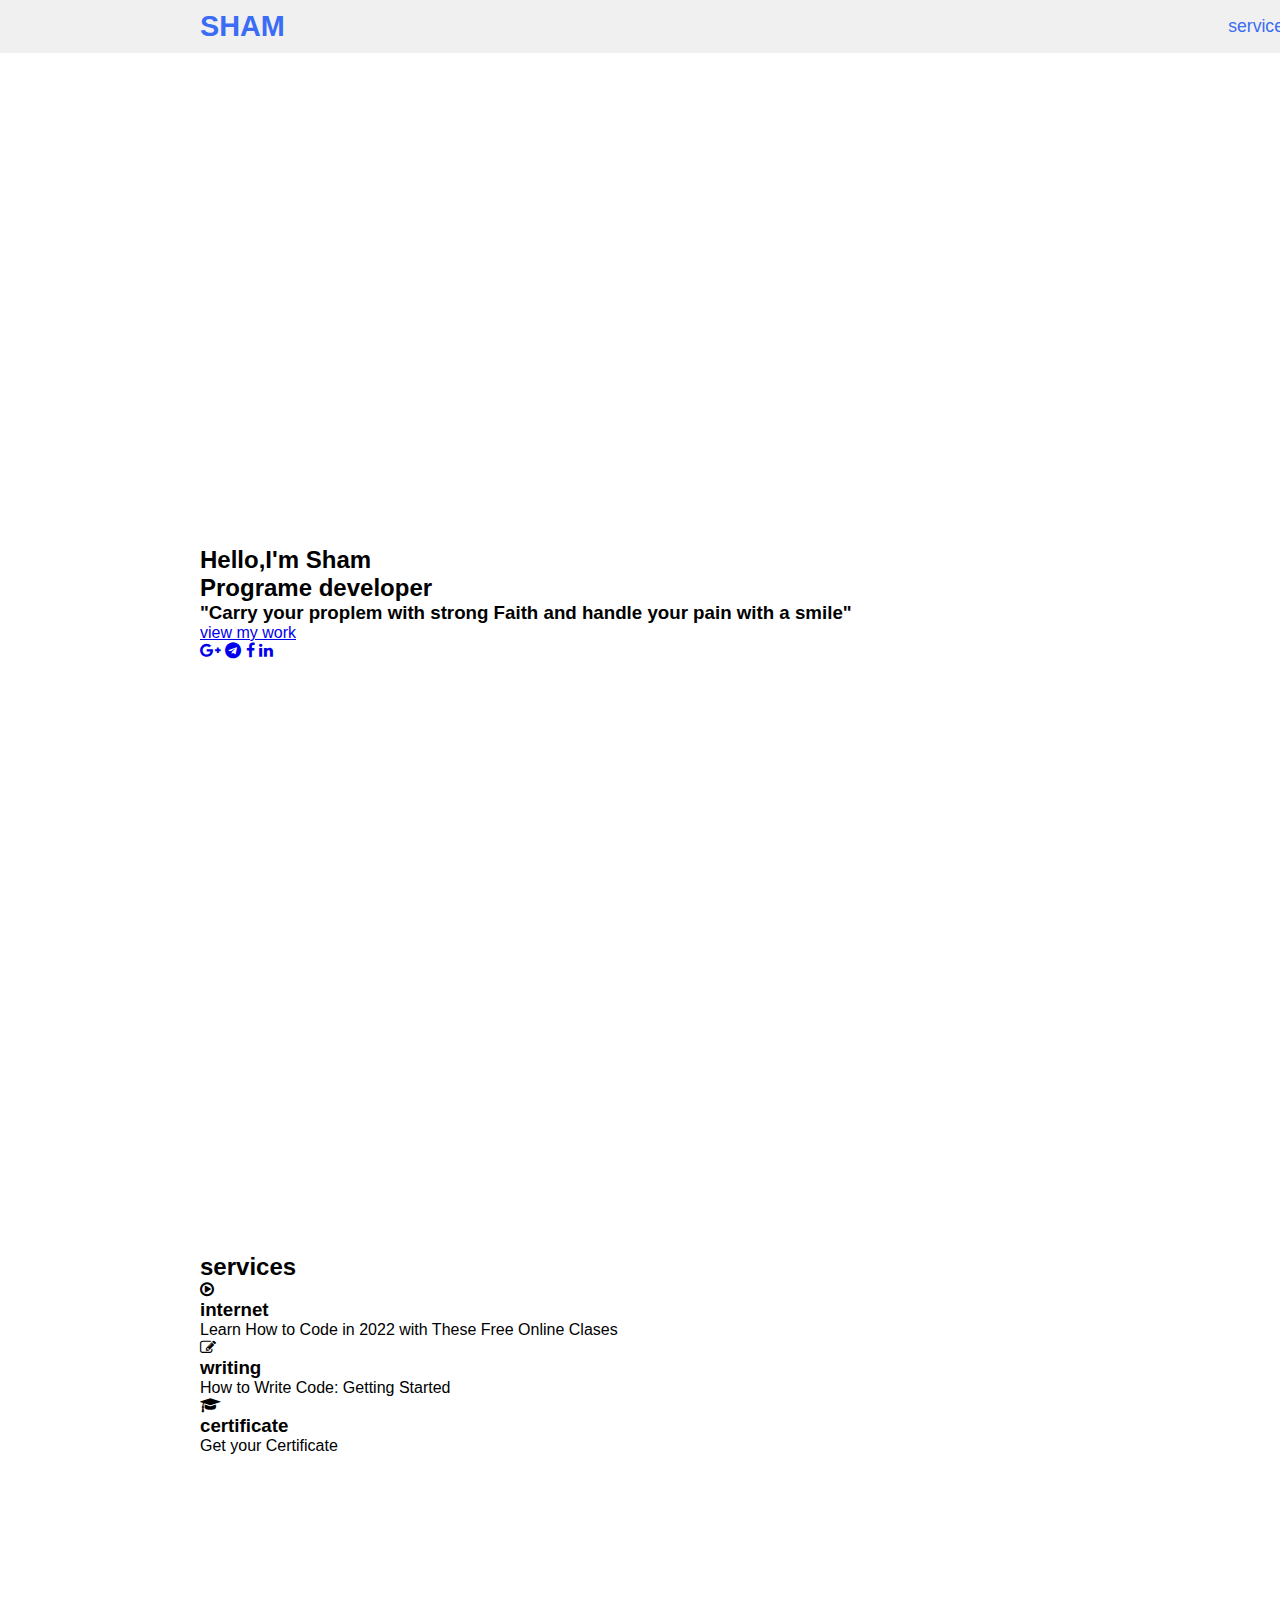
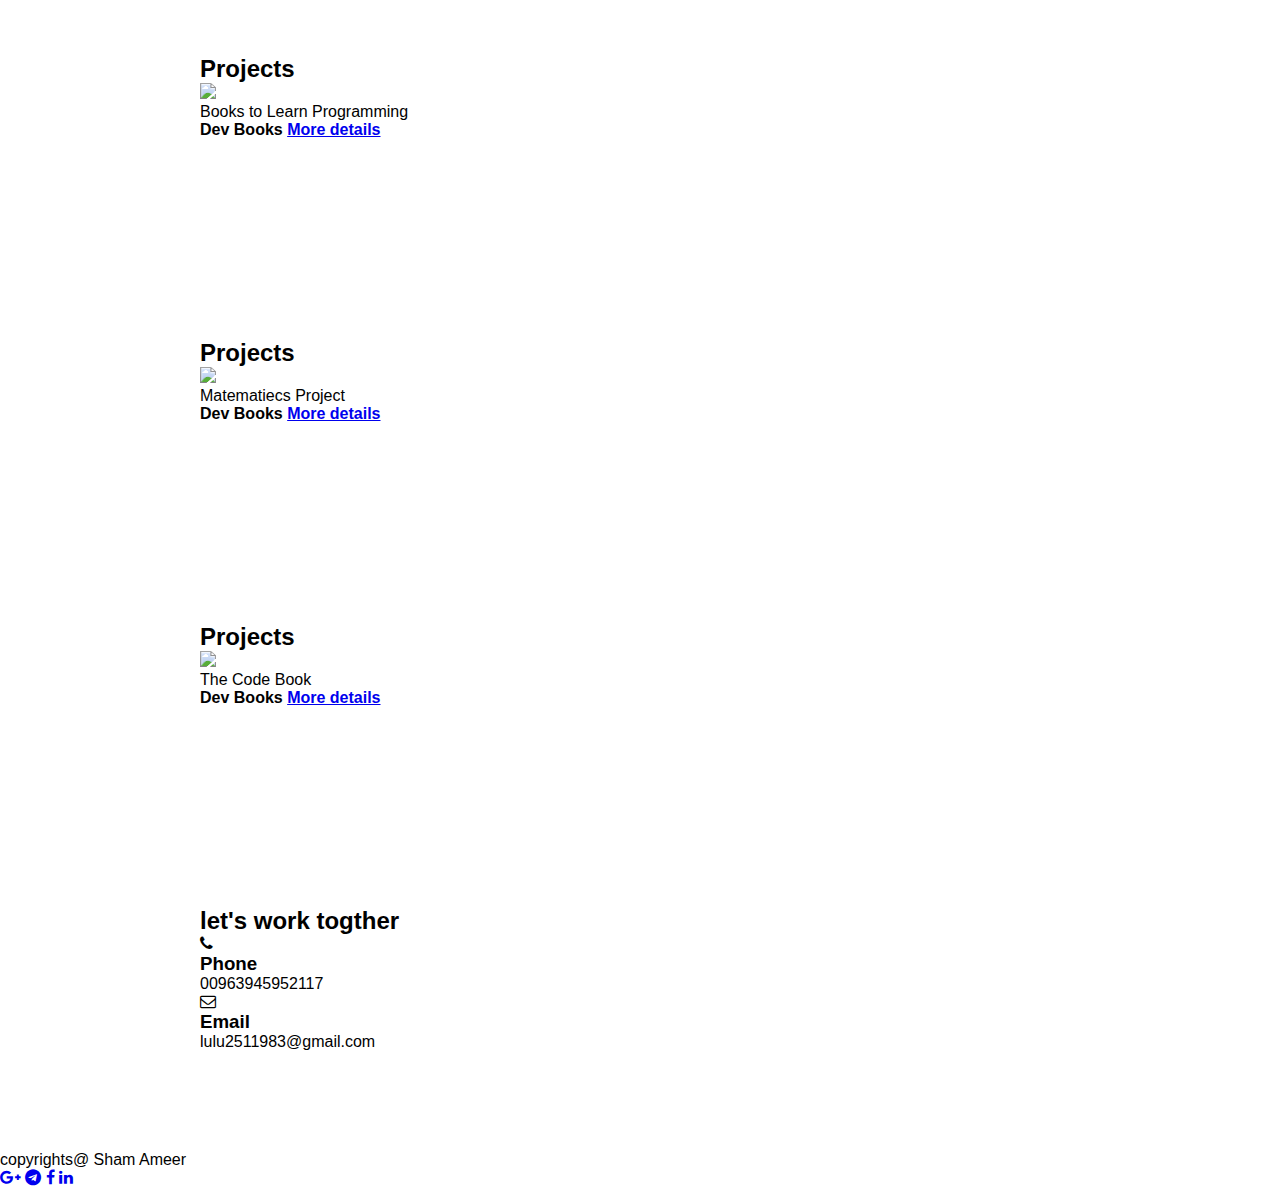
==== index.html @ e23ab3c3 "Add files via upload" ====
<!DOCTYPE HTML>
<html>
<head>
    <link rel="stylesheet"
    href="https://cdnjs.cloudflare.com/ajax/libs/font-awesome/4.7.0/css/font-awesome.min.css">
    <style>
        * {
    padding: 0;
    margin: 0;
    font-family: Sans-Serif;
}
header {
    background-color: #f0f0f0;
    width: 100%;
    z-index: 999;
    display: flex;
    justify-content: space-between;
    align-items: center;
    padding: 10px 200px;
}
.logo {
    text-decoration: none;
    color: #3a6cf4;
    text-transform: uppercase;
    font-weight: 700;
    font-size: 1.8em;
}
.navigation a {
    color: #3a6cf4;
    text-decoration: none;
    font-size: 1.1em;
    font-weight: 500;
    padding-left: 30px;
}
.navigation a:hover {
    color: #FF000F;
}
section {
    padding: 100px 200px;
}
.main {
    width: 100%;
    min-height: 100vh;
    display: flex;
    align-items: center;
    background: url=https://top4top.io/][img]https://j.top4top.io/s_2583stns23.jpg[/img) no-repeat;
    background-size: cover;
    background-position: center;
    background-attachment: fixed;
}
.main h2 {
    color: #fff;
    font-size: 1.4em;
    font-weight: 500;
}
.main h2 span {
    color: #4c9eff;
    font-size: 1.4em;
    font-weight: 600;
    display: inline-block;
    margin-top: 10px;
}
.main h3 {
    color: #fff;
    font-size: 2em;
    font-weight: 700;
    letter-spacing: 10px;
    margin-top: 10px;
    margin-bottom: 30px;
}
.main-btn {
    color: #fff;
    background-color: #3a6cf4;
    text-decoration: none;
    font-size: 1.1em;
    font-weight: 600;
    display: inline-block;
    padding: 15px 15px;
    letter-spacing: 10px;
    border-radius: 15px;
    margin-bottom: 40px;
    transition: 0.7s ease;
}
.main-btn:hover {
    background-color: #0a49f6;
    transform: scale(1.1);
}
.social-icons a {
    color: #fff;
    font-size: 1.7em;
    padding-right: 30px;


}
.title {
    display: flex;
    justify-content: center;
    color: #3a6cf4;
    font-size: 2.2em;
    font-weight: 800;
    margin-bottom: 30px;

}
.content {
    display: flex;
    justify-content: center;
    flex-direction: row;
    flex-wrap: warp;
}
.card {
    background-color: #fff;
    width: 21.25em;
    box-shadow: 0 5px 25px rgba(1 1 1 /15%);
    border-radius: 10px;
    padding: 25px;
    margin: 15px;
    transition: 0.7s ease;
}
.card:hover {
    transform: scale(1.1);
}
.icon {
    color: #3a6cf4;
    font-size: 8em;
    text-align: center;
}
.info {
    text-align: center;
}
.info h3 {
    color: #3a6cf4;
    font-size: 1.2em;
    font-weight: 700;
    margin: 10px;
}
.projects {
    background-color: #000016;
}
.projects.content {
    margin-top: 30px;
}
.project-card {
    background-color: #fff;
    border: 1px solid #fff;
    min-height: 14em;
    width: 23em;
    overflow: hidden;
    border-radius: 10px;
    margin: 20px;
    transition: 0.7s ease;
}
.project-card:hover {
    transform: scale(1.1);
}
.project-image:hover.project-image {
    oppacity: 0.9;
}
.project-image img {
    width: 100%;
}
.project-info{
    padding: 1em;
}
.project-category{
    font-size: 0.8em;
    color: #000;
}
.project-title{
    display: flex;
    justify-content: space-between;
    text-transform: uppercase;
    font-weight: 800;
    margin-top: 10px;
}
.more-details{
    text-decoration: none;
    color: #3a6cf4;
}
.more-details:hover{
    color: #601cfc;
}
.contact.icon{
    font-size: 4.5em;
}
.contact.info h3{
    color: #000;
}
.contact.info p{
    font-size: 1.5em;
}
.footer{
    background-color: #000016;
    color: #fff;
    padding: 2em;
    display: flex;
    justify-content: space-between;
}
.footer-title{
    font-size: 1.3em;
    font-weight: 600;
}
.footer-title span{
    color: #3a6cf4;
}





@media(max-width:1023px){
    header{
        padding: 12px 20px;
    }
    .navigation a{
        padding-left: 10px;
    }
    .title{
        font-size: 1.8em;
    }
    section{
        padding: 80px 20px;
    }
    .main-content h2{
        font-size: 1em;
    }
    .main-content h3{
        font-size: 1.6em;
    }
    .content{
        flex-direction: column;
        align-items: center;
    }
}
@media(max-width:641px){
    body{
        font-size: 12px;
    }
    .main-content h2{
        font-size: 1.4em;
    }
}
@media(max-width:300px){
    body{
        font-size: 10px;
    }
}
        
        
    </style>
    <meta charset="utf-8">
    <meta name="viewport" content="width=device-width,initial-scale=1.0">
    <title>
        my project
    </title>
</head>
<body>
    <header>
        <a href="#" class="logo">sham</a>
        <nav class="navigation">
            <a href="#services">services</a>
            <a href="#projects">projects</a>
            <a href="#contact">contact</a>
        </nav>
    </header>
    <section class="main">
        <div>
            <h2> Hello,I'm Sham<br>
                <span>
                    Programe developer
                </span></h2>
            <h3>"Carry your proplem with strong Faith and handle your pain with a smile"</h3>
            <a href="#project" class="main-btn">view my work</a>

            <div class="social-icons">
                <a href="#"><i class="fa fa-google-plus" aria-hidden="true"></i></a>
                <a href="#"><i class="fa fa-telegram" aria-hidden="true"></i></a>
                <a href="#"><i class="fa fa-facebook" aria-hidden="true"></i></a>
                <a href="#"><i class="fa fa-linkedin" aria-hidden="true"></i></a>
            </div>
        </div>
    </section>
    <section class="cards" id="services">
        <h2 class="title">services</h2>
        <div class="content">
            <div class="card">
                <div class="icon">
                    <i class="fa fa-play-circle-o" aria-hidden="true"></i>
                </div>
                <div class="info">
                    <h3>internet</h3>
                    <p>
                        Learn How to Code in 2022 with
                        These Free Online Clases
                    </p>
                </div>
            </div>
            <div class="card">
                <div class="icon">
                    <i class="fa fa-pencil-square-o" aria-hidden="true"></i>
                </div>
                <div class="info">
                    <h3> writing</h3>
                    <p>
                        How to Write Code: Getting Started
                    </p>
                </div>
            </div>

            <div class="card">
                <div class="icon">
                    <i class="fa fa-graduation-cap" aria-hidden="true"></i>
                </div>
                <div class="info">
                    <h3>certificate</h3>
                    <p> Get your Certificate</p>
                        </div>
                    </div>
                </div>

            </section>

            <section class="projects" id="projects">
                <h2 class="title">Projects</h2>
                <div class="content">
                    <div class="project-card">
                        <div class="project-image">
                            <img src="/storage/emulated/0/sham/imag/IMGC.jpg" />
                        </div>
                        <div class="project-info">
                            <p class="project-category">
                            Books to Learn Programming
                            </p>
                            <strong class="project-title">
                                <span>Dev Books</span>
                                <a href="#" class="more-details">More details</a>
                            </strong>
                        </div>
                    </div>
                </div>

            </section>
            <section class="projects" id="projects">
                <h2 class="title">Projects</h2>
                <div class="content">
                    <div class="project-card">
                        <div class="project-image">
                            <img src="/storage/emulated/0/sham/imag/IMGG.jpg" />
                        </div>
                        <div class="project-info">
                            <p class="project-category">
                                Matematiecs Project
                            </p>
                            <strong class="project-title">
                                <span>Dev Books</span>
                                <a href="#" class="more-details">More details</a>
                            </strong>
                        </div>
                    </div>
                </div>
            </section>
            <section class="projects" id="projects">
                <h2 class="title">Projects</h2>
                <div class="content">
                    <div class="project-card">
                        <div class="project-image">
                            <img src="/storage/emulated/0/sham/imag/IMGD.jpg" />
                        </div>
                        <div class="project-info">
                            <p class="project-category">
                                The Code Book
                            </p>
                            <strong class="project-title">
                                <span>Dev Books</span>
                                <a href="#" class="more-details">More details</a>
                            </strong>
                        </div>
                    </div>
                </div>
            </section>

            <section class="cards content" id="contact">
                <h2 class="title">let's work togther</h2>
                <div class="card">
                    <div class="icon">
                        <i class="fa fa-phone" aria-hidden="true"></i>
                    </div>
                    <div class="info">
                        <h3>Phone</h3>
                        <p>
                            00963945952117
                        </p>
                    </div>
                </div>
            </div>

            <div class="card">
                <div class="icon">
                    <i class="fa fa-envelope-o" aria-hidden="true"></i>
                </div>
                <div class="info">
                    <h3>Email</h3>
                    <p>
                        lulu2511983@gmail.com
                    </p>
                </div>
            </div>
        </div>
    </section>

    <footer class="footer">
        <p class="footer-title">
            copyrights@
            <span>Sham Ameer</span>
        </p>
        <div class="social-icons">
            <a href="#"><i class="fa fa-google-plus" aria-hidden="true"></i></a>
            <a href="#"><i class="fa fa-telegram" aria-hidden="true"></i></a>
            <a href="#"><i class="fa fa-facebook" aria-hidden="true"></i></a>
            <a href="#"><i class="fa fa-linkedin" aria-hidden="true"></i></a>
        </div>

    </footer>








</body>

</html>
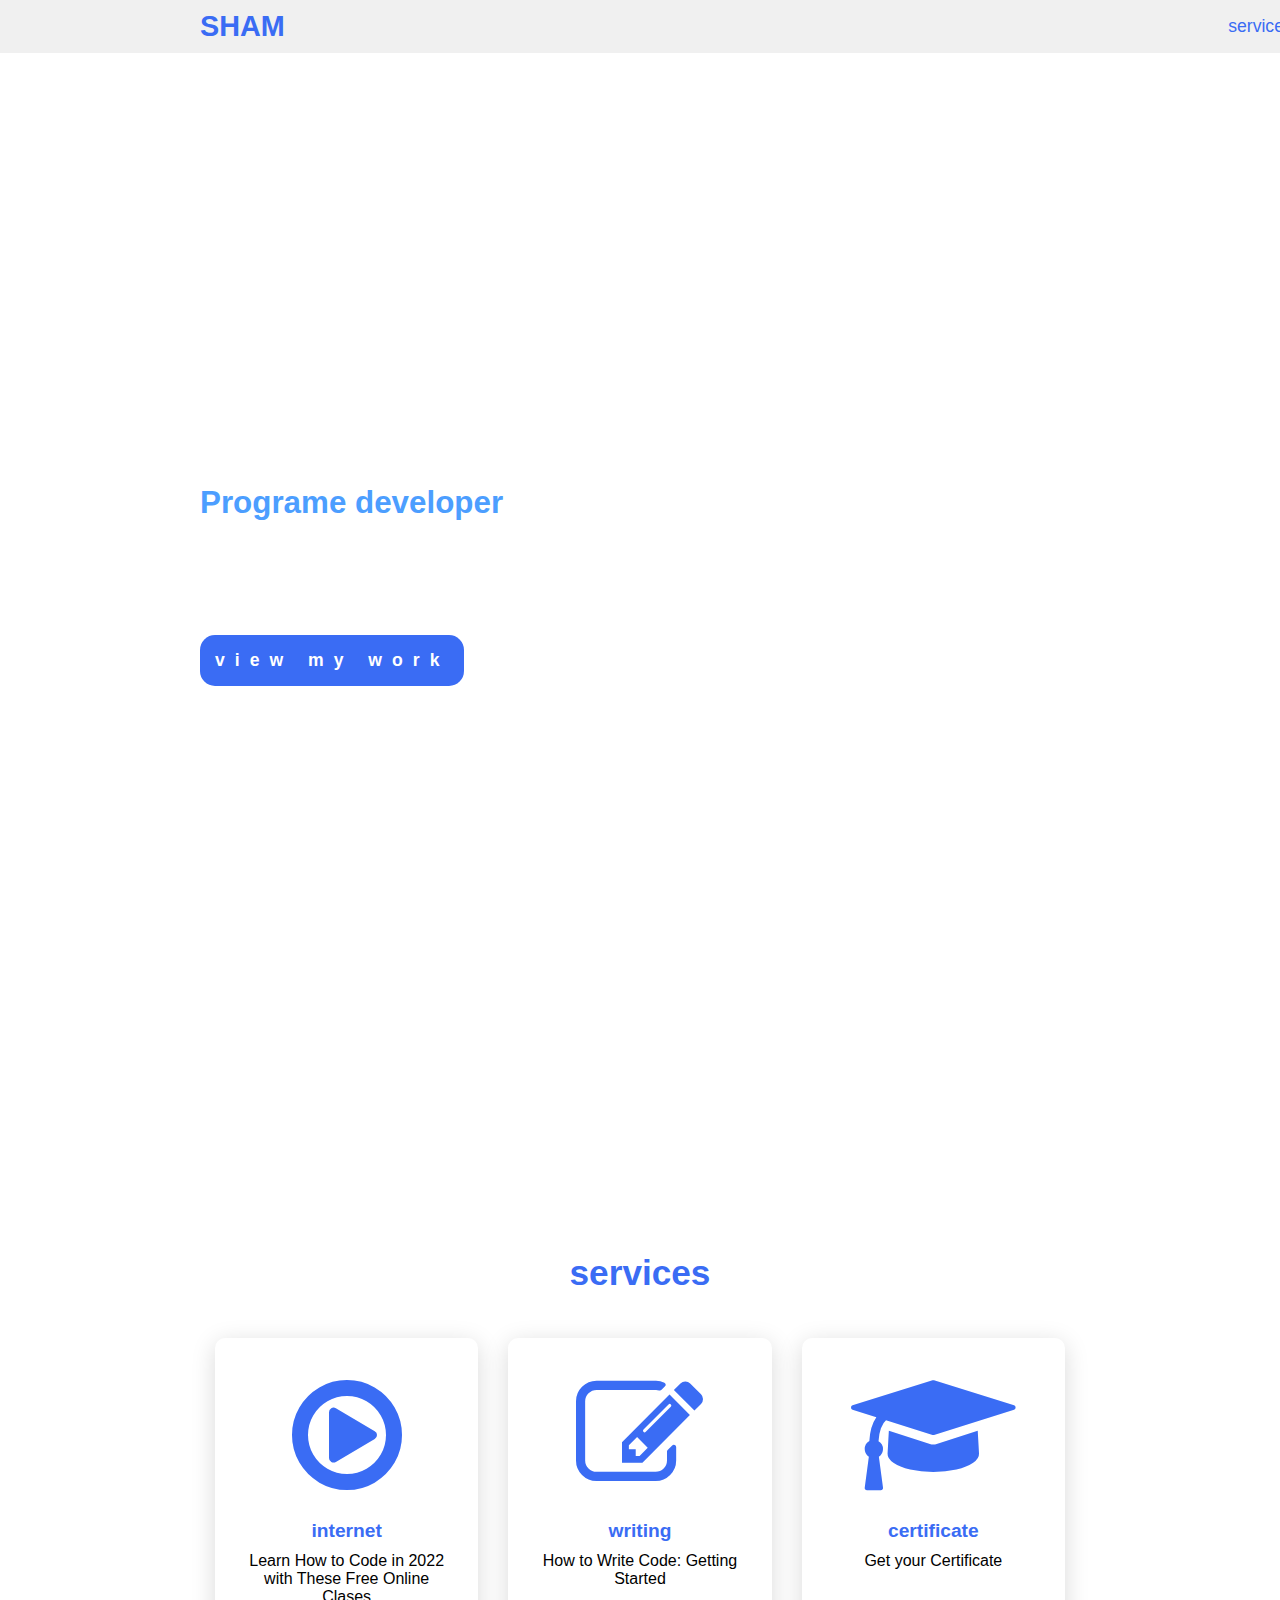
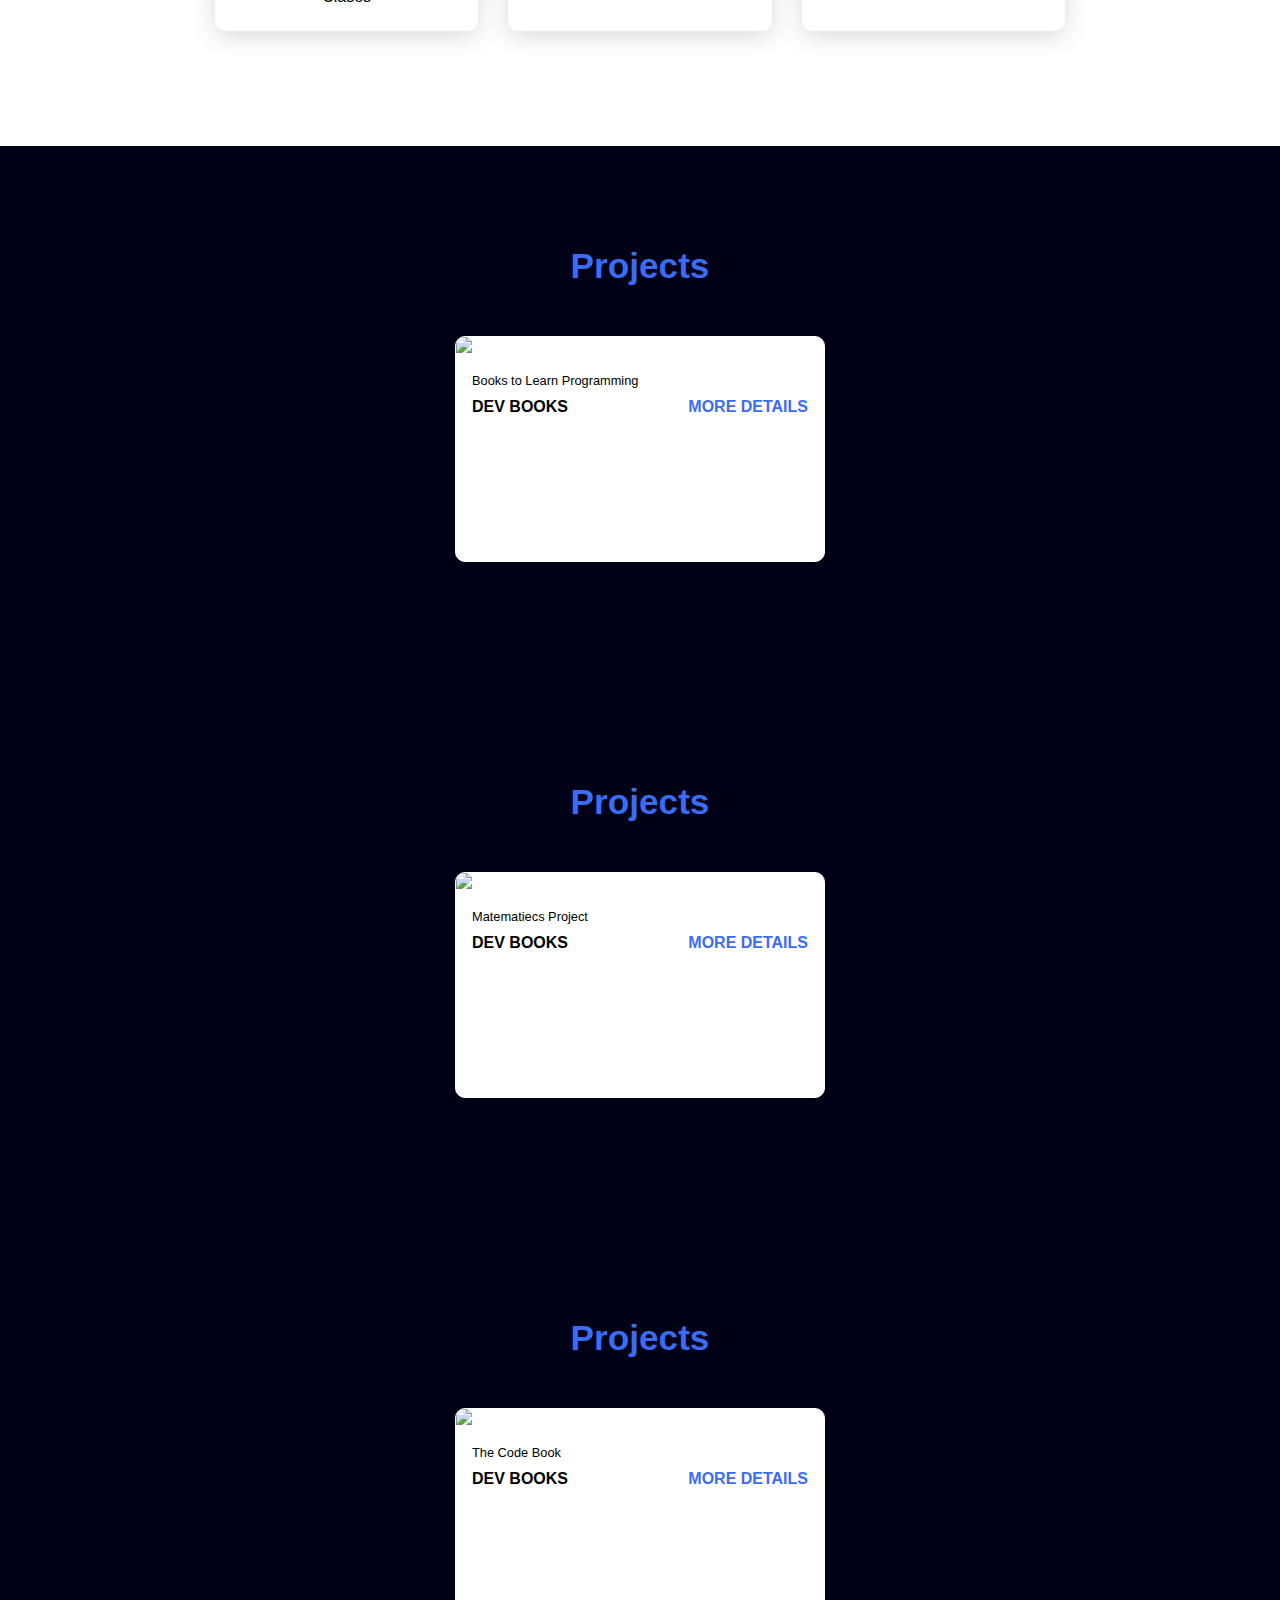
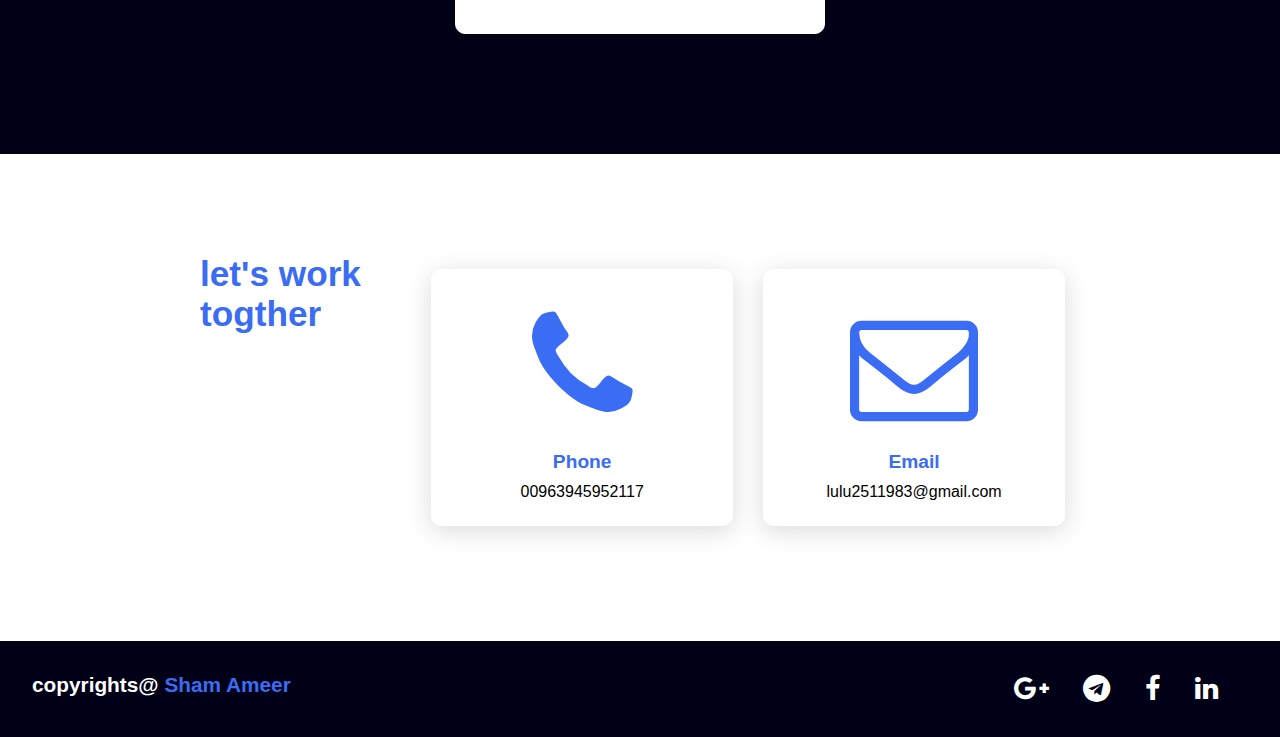
==== commit 7db6d6ad: "Update index.html" ====
--- a/index.html
+++ b/index.html
@@ -3,6 +3,7 @@
 <head>
     <link rel="stylesheet"
     href="https://cdnjs.cloudflare.com/ajax/libs/font-awesome/4.7.0/css/font-awesome.min.css">
+    <link rel="stylesheet" href="style.css">
     <style>
         * {
     padding: 0;
@@ -430,4 +431,4 @@
 
 </body>
 
-</html>+</html>
--- a/style.css
+++ b/style.css
@@ -0,0 +1,240 @@
+* {
+    padding: 0;
+    margin: 0;
+    font-family: Sans-Serif;
+}
+header {
+    background-color: #f0f0f0;
+    width: 100%;
+    z-index: 999;
+    display: flex;
+    justify-content: space-between;
+    align-items: center;
+    padding: 10px 200px;
+}
+.logo {
+    text-decoration: none;
+    color: #3a6cf4;
+    text-transform: uppercase;
+    font-weight: 700;
+    font-size: 1.8em;
+}
+.navigation a {
+    color: #3a6cf4;
+    text-decoration: none;
+    font-size: 1.1em;
+    font-weight: 500;
+    padding-left: 30px;
+}
+.navigation a:hover {
+    color: #FF000F;
+}
+section {
+    padding: 100px 200px;
+}
+.main {
+    width: 100%;
+    min-height: 100vh;
+    display: flex;
+    align-items: center;
+    background: url(/storage/emulated/0/sham/imag/IMGF.jpg) no-repeat;
+    background-size: cover;
+    background-position: center;
+    background-attachment: fixed;
+}
+.main h2 {
+    color: #fff;
+    font-size: 1.4em;
+    font-weight: 500;
+}
+.main h2 span {
+    color: #4c9eff;
+    font-size: 1.4em;
+    font-weight: 600;
+    display: inline-block;
+    margin-top: 10px;
+}
+.main h3 {
+    color: #fff;
+    font-size: 2em;
+    font-weight: 700;
+    letter-spacing: 10px;
+    margin-top: 10px;
+    margin-bottom: 30px;
+}
+.main-btn {
+    color: #fff;
+    background-color: #3a6cf4;
+    text-decoration: none;
+    font-size: 1.1em;
+    font-weight: 600;
+    display: inline-block;
+    padding: 15px 15px;
+    letter-spacing: 10px;
+    border-radius: 15px;
+    margin-bottom: 40px;
+    transition: 0.7s ease;
+}
+.main-btn:hover {
+    background-color: #0a49f6;
+    transform: scale(1.1);
+}
+.social-icons a {
+    color: #fff;
+    font-size: 1.7em;
+    padding-right: 30px;
+
+
+}
+.title {
+    display: flex;
+    justify-content: center;
+    color: #3a6cf4;
+    font-size: 2.2em;
+    font-weight: 800;
+    margin-bottom: 30px;
+
+}
+.content {
+    display: flex;
+    justify-content: center;
+    flex-direction: row;
+    flex-wrap: warp;
+}
+.card {
+    background-color: #fff;
+    width: 21.25em;
+    box-shadow: 0 5px 25px rgba(1 1 1 /15%);
+    border-radius: 10px;
+    padding: 25px;
+    margin: 15px;
+    transition: 0.7s ease;
+}
+.card:hover {
+    transform: scale(1.1);
+}
+.icon {
+    color: #3a6cf4;
+    font-size: 8em;
+    text-align: center;
+}
+.info {
+    text-align: center;
+}
+.info h3 {
+    color: #3a6cf4;
+    font-size: 1.2em;
+    font-weight: 700;
+    margin: 10px;
+}
+.projects {
+    background-color: #000016;
+}
+.projects.content {
+    margin-top: 30px;
+}
+.project-card {
+    background-color: #fff;
+    border: 1px solid #fff;
+    min-height: 14em;
+    width: 23em;
+    overflow: hidden;
+    border-radius: 10px;
+    margin: 20px;
+    transition: 0.7s ease;
+}
+.project-card:hover {
+    transform: scale(1.1);
+}
+.project-image:hover.project-image {
+    oppacity: 0.9;
+}
+.project-image img {
+    width: 100%;
+}
+.project-info{
+    padding: 1em;
+}
+.project-category{
+    font-size: 0.8em;
+    color: #000;
+}
+.project-title{
+    display: flex;
+    justify-content: space-between;
+    text-transform: uppercase;
+    font-weight: 800;
+    margin-top: 10px;
+}
+.more-details{
+    text-decoration: none;
+    color: #3a6cf4;
+}
+.more-details:hover{
+    color: #601cfc;
+}
+.contact.icon{
+    font-size: 4.5em;
+}
+.contact.info h3{
+    color: #000;
+}
+.contact.info p{
+    font-size: 1.5em;
+}
+.footer{
+    background-color: #000016;
+    color: #fff;
+    padding: 2em;
+    display: flex;
+    justify-content: space-between;
+}
+.footer-title{
+    font-size: 1.3em;
+    font-weight: 600;
+}
+.footer-title span{
+    color: #3a6cf4;
+}
+
+
+
+
+
+@media(max-width:1023px){
+    header{
+        padding: 12px 20px;
+    }
+    .navigation a{
+        padding-left: 10px;
+    }
+    .title{
+        font-size: 1.8em;
+    }
+    section{
+        padding: 80px 20px;
+    }
+    .main-content h2{
+        font-size: 1em;
+    }
+    .main-content h3{
+        font-size: 1.6em;
+    }
+    .content{
+        flex-direction: column;
+        align-items: center;
+    }
+}
+@media(max-width:641px){
+    body{
+        font-size: 12px;
+    }
+    .main-content h2{
+        font-size: 1.4em;
+    }
+}
+@media(max-width:300px){
+    body{
+        font-size: 10px;
+    }
+}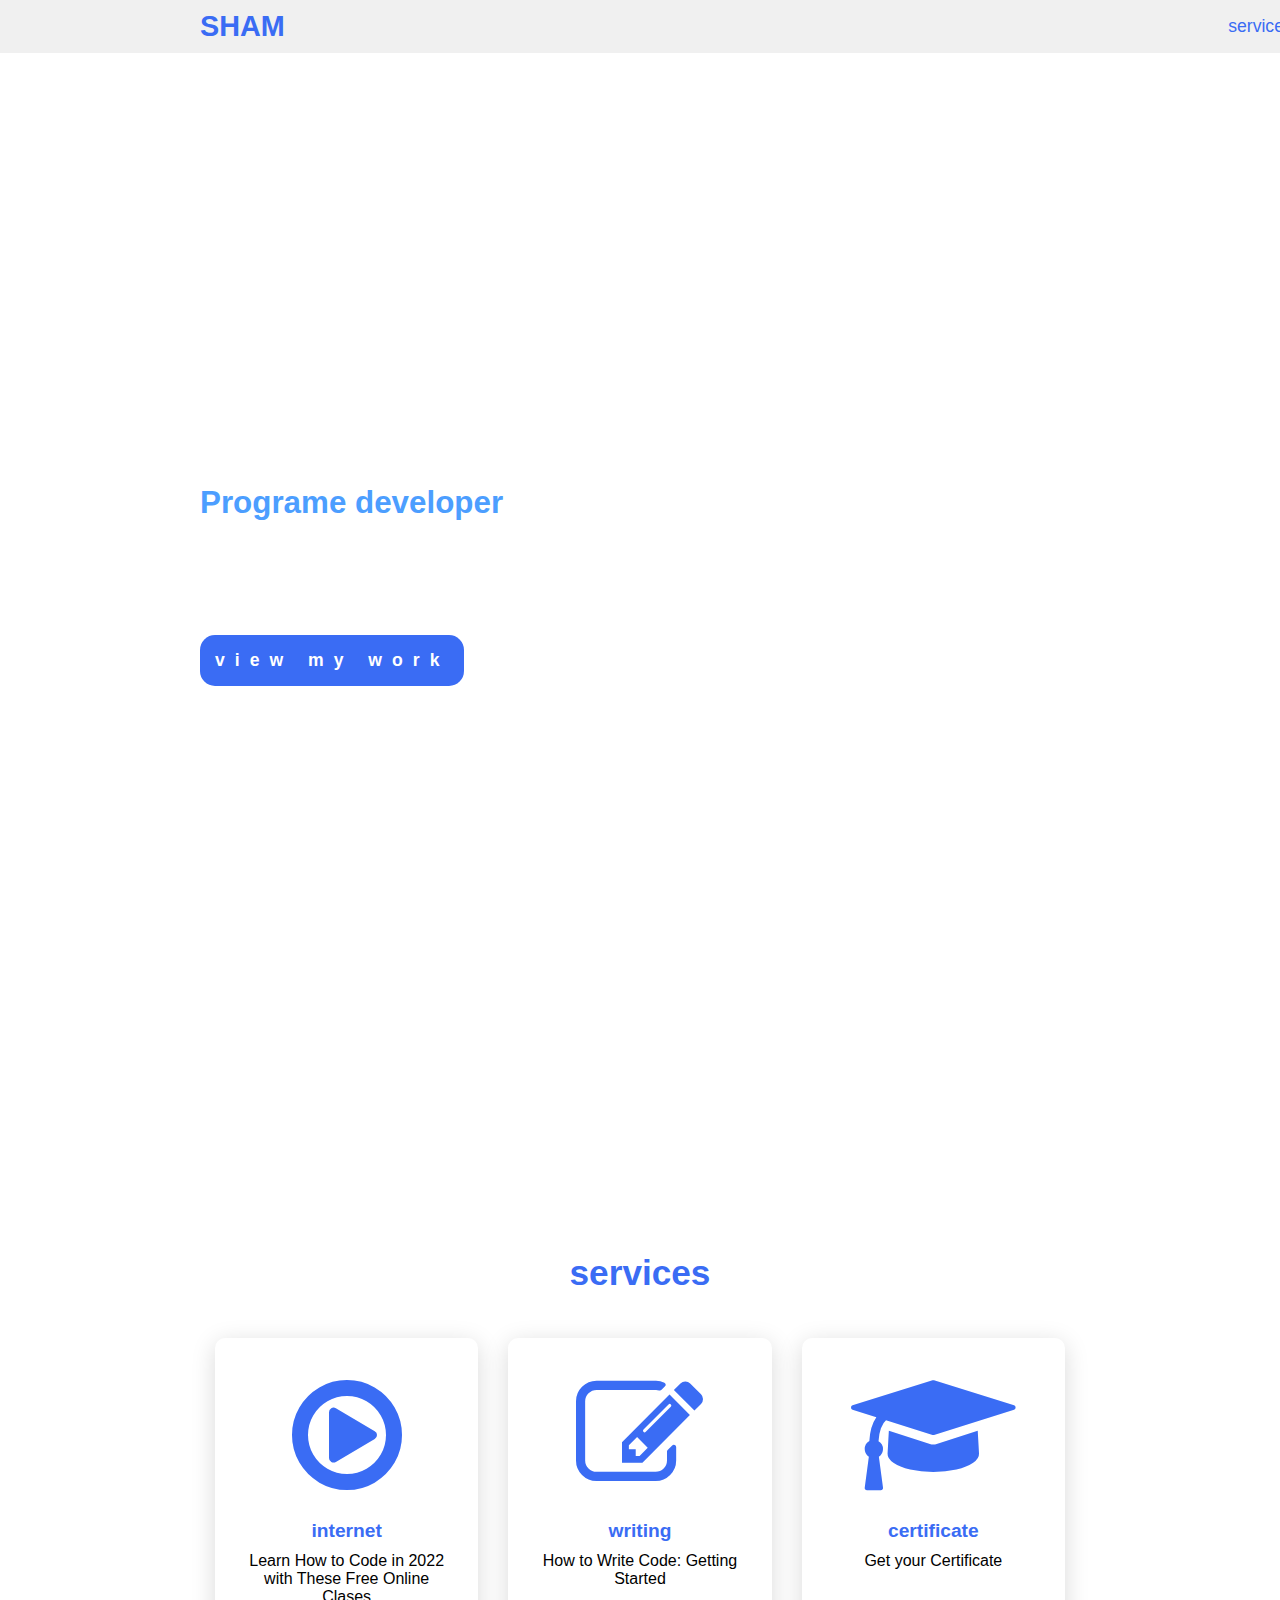
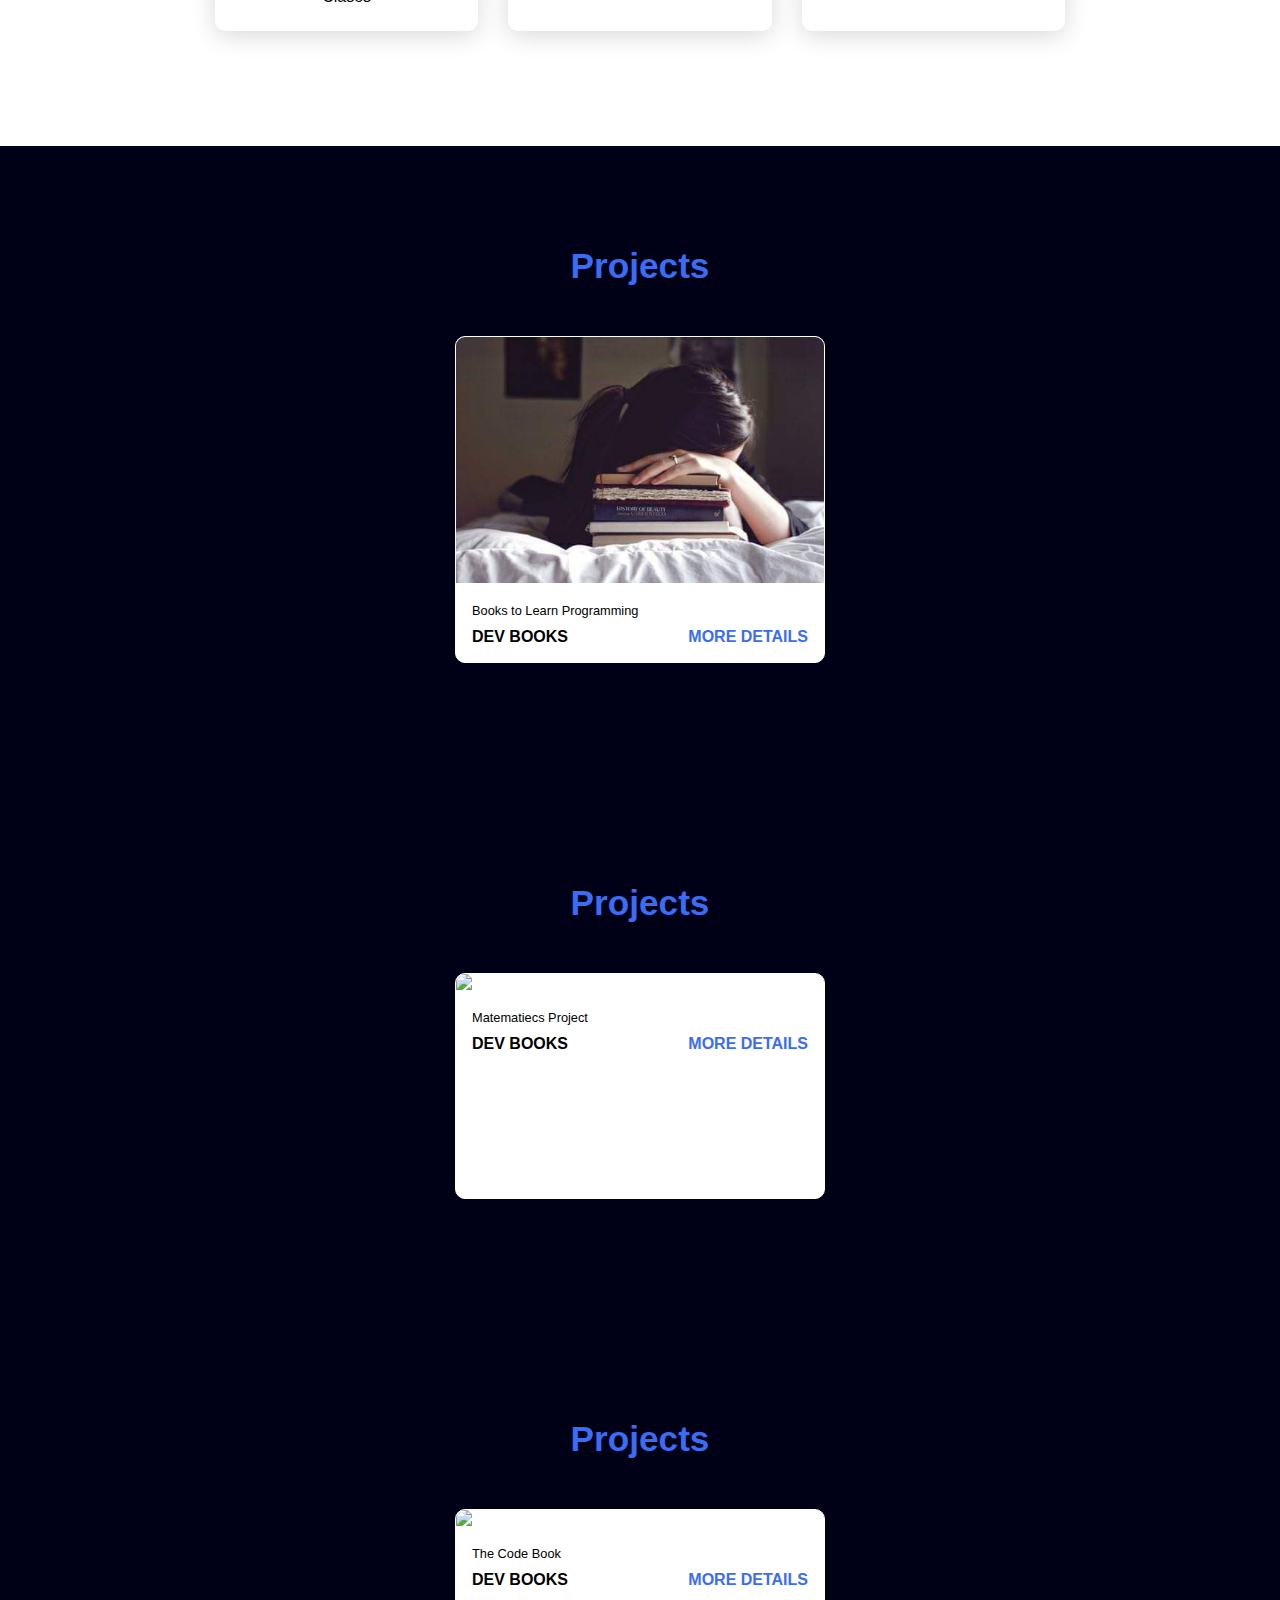
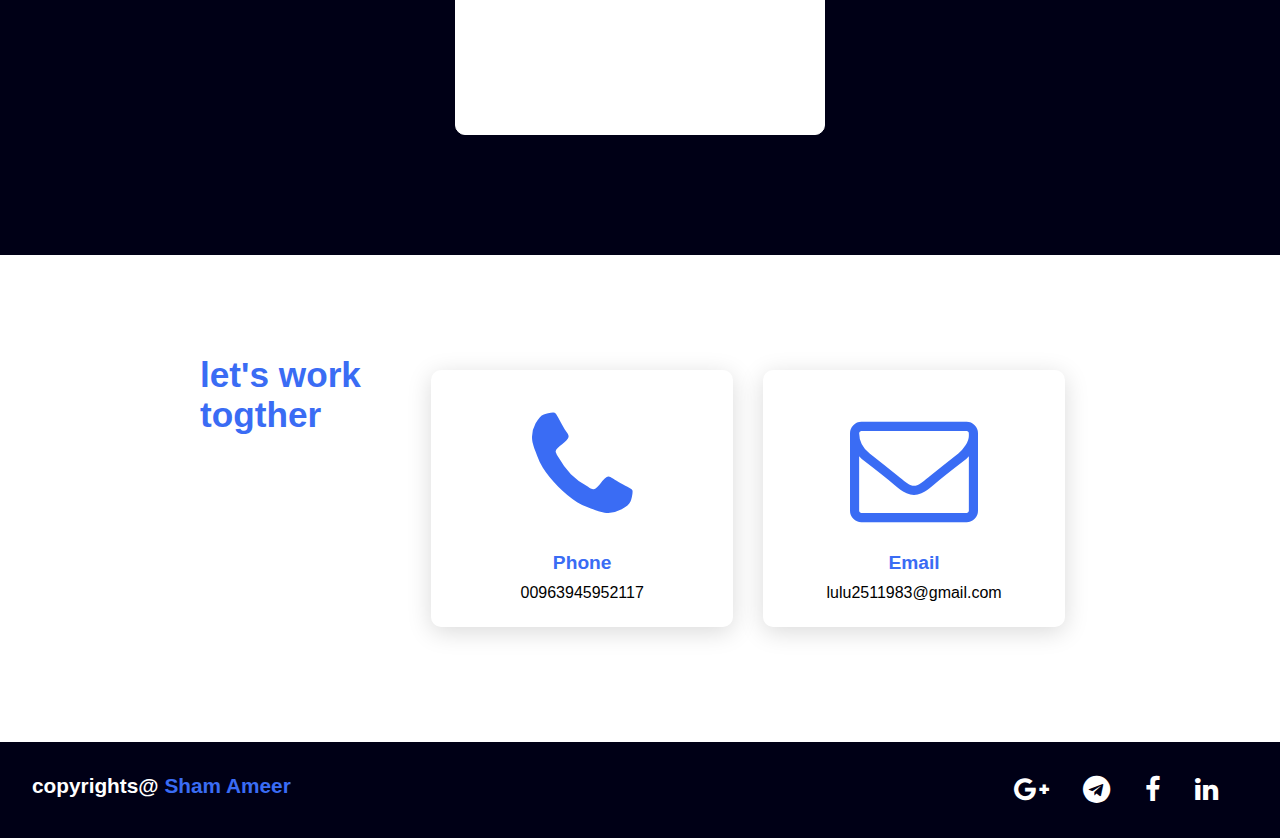
==== commit 9d812886: "Update index.html" ====
--- a/index.html
+++ b/index.html
@@ -325,7 +325,7 @@
                 <div class="content">
                     <div class="project-card">
                         <div class="project-image">
-                            <img src="/storage/emulated/0/sham/imag/IMGC.jpg" />
+                            <img src="IMGD.jpg" />
                         </div>
                         <div class="project-info">
                             <p class="project-category">
@@ -364,7 +364,7 @@
                 <div class="content">
                     <div class="project-card">
                         <div class="project-image">
-                            <img src="/storage/emulated/0/sham/imag/IMGD.jpg" />
+                            <img src="https://top4top.io/][img]https://j.top4top.io/s_2583stns23.jpg" />
                         </div>
                         <div class="project-info">
                             <p class="project-category">
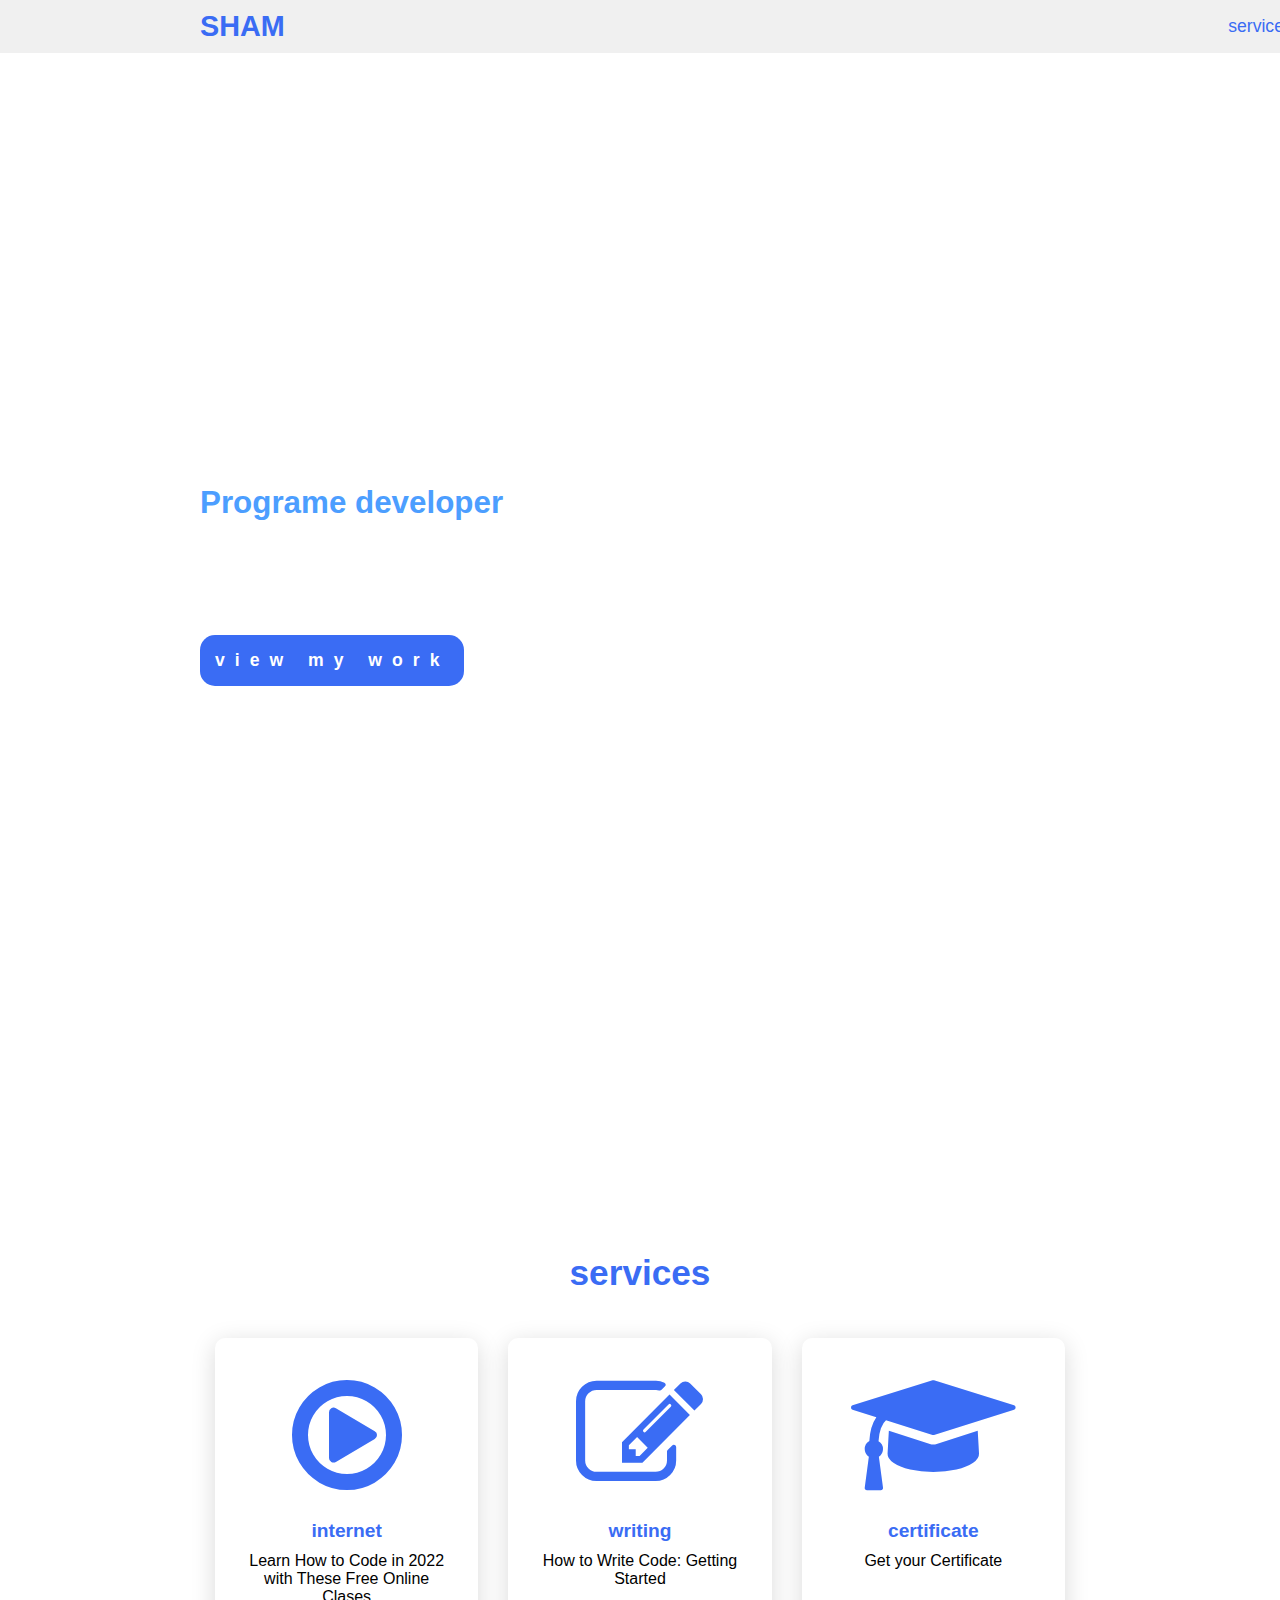
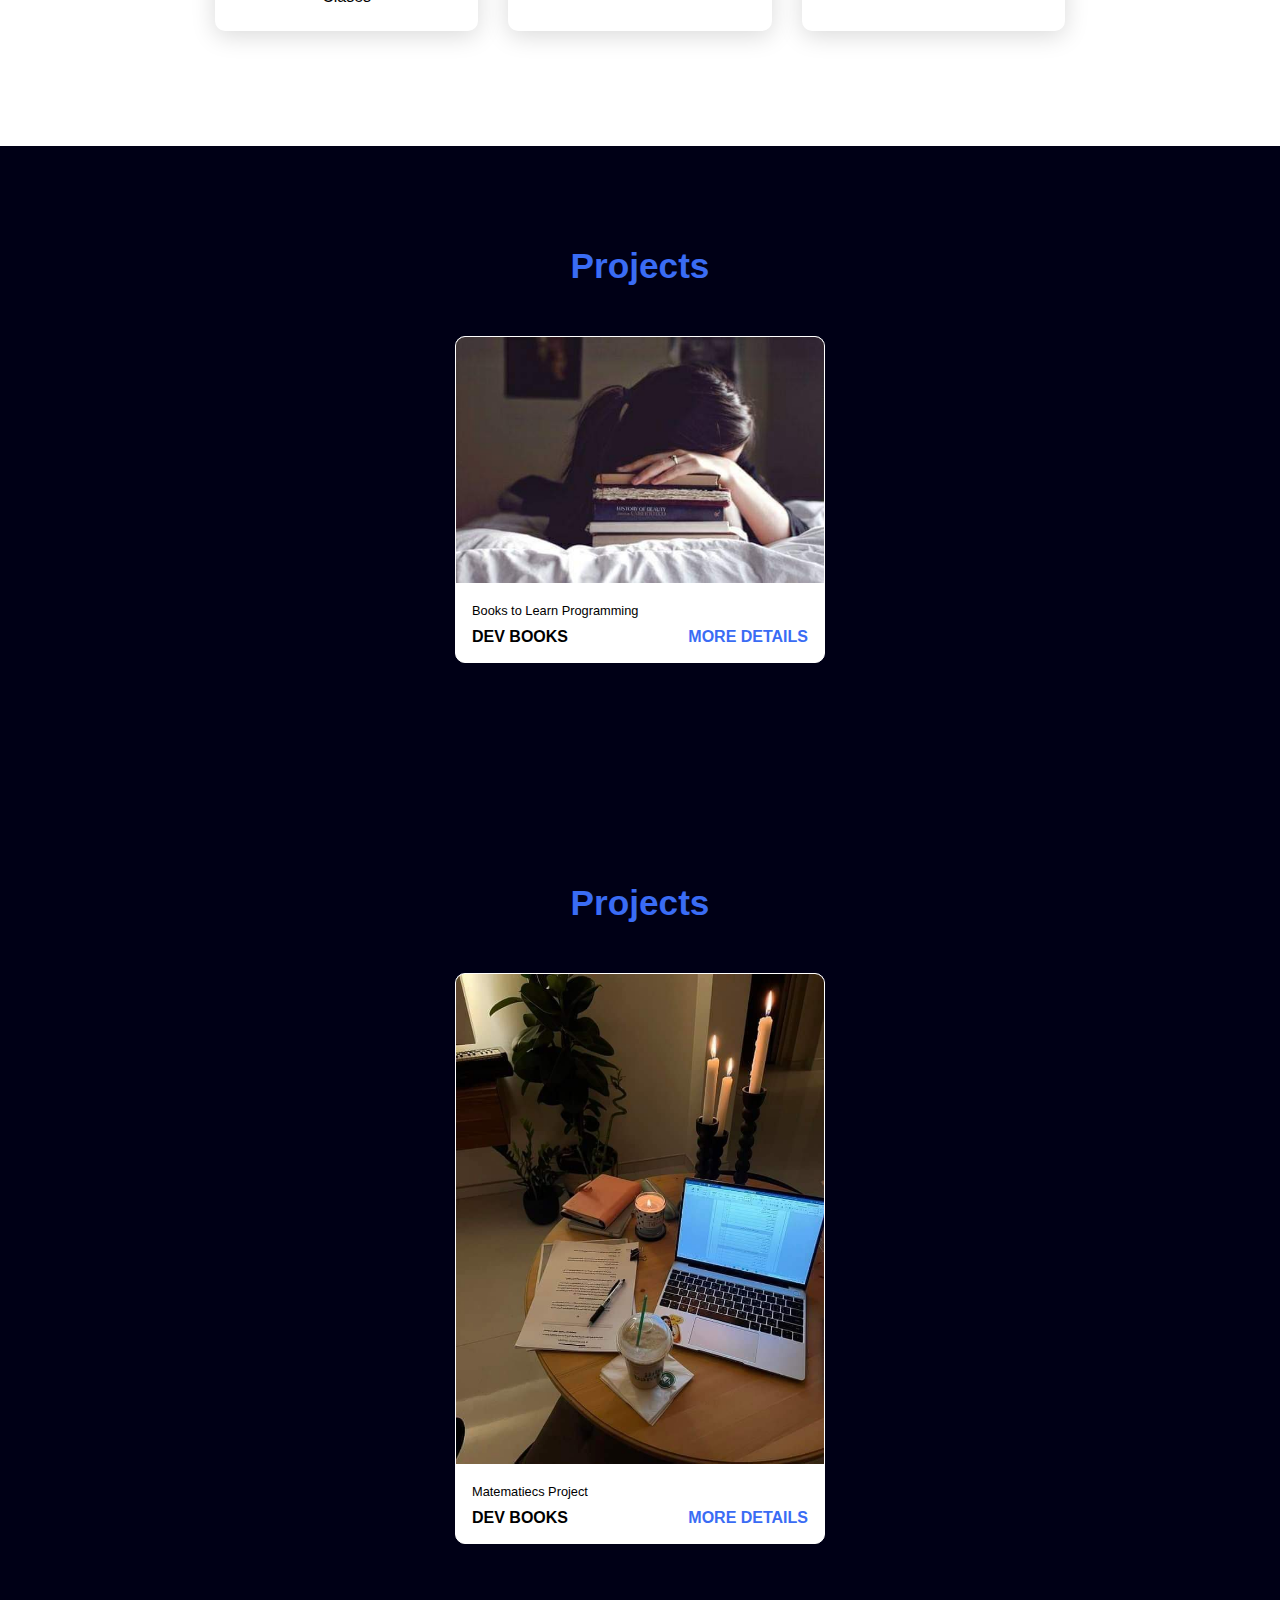
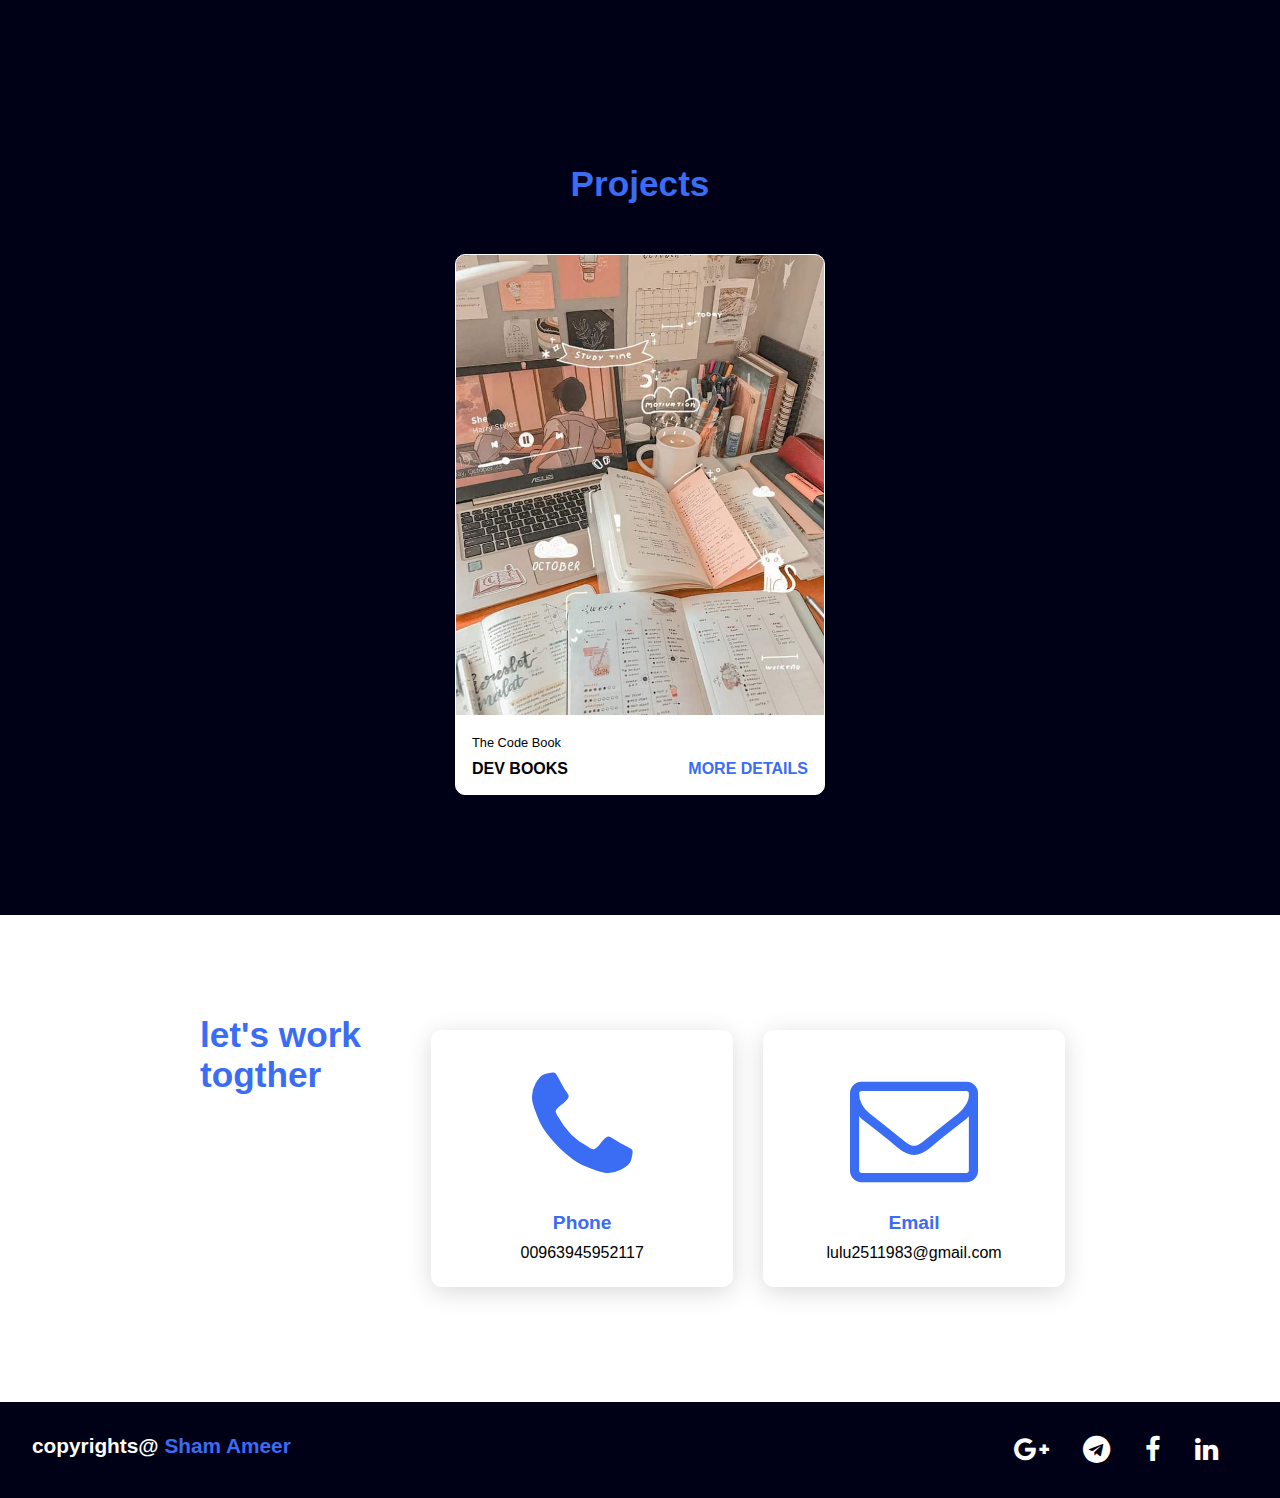
==== commit 97bceef0: "Update index.html" ====
--- a/index.html
+++ b/index.html
@@ -345,7 +345,7 @@
                 <div class="content">
                     <div class="project-card">
                         <div class="project-image">
-                            <img src="/storage/emulated/0/sham/imag/IMGG.jpg" />
+                            <img src="IMGF.jpg" />
                         </div>
                         <div class="project-info">
                             <p class="project-category">
@@ -364,7 +364,7 @@
                 <div class="content">
                     <div class="project-card">
                         <div class="project-image">
-                            <img src="https://top4top.io/][img]https://j.top4top.io/s_2583stns23.jpg" />
+                            <img src="IMGC.jpg" />
                         </div>
                         <div class="project-info">
                             <p class="project-category">
